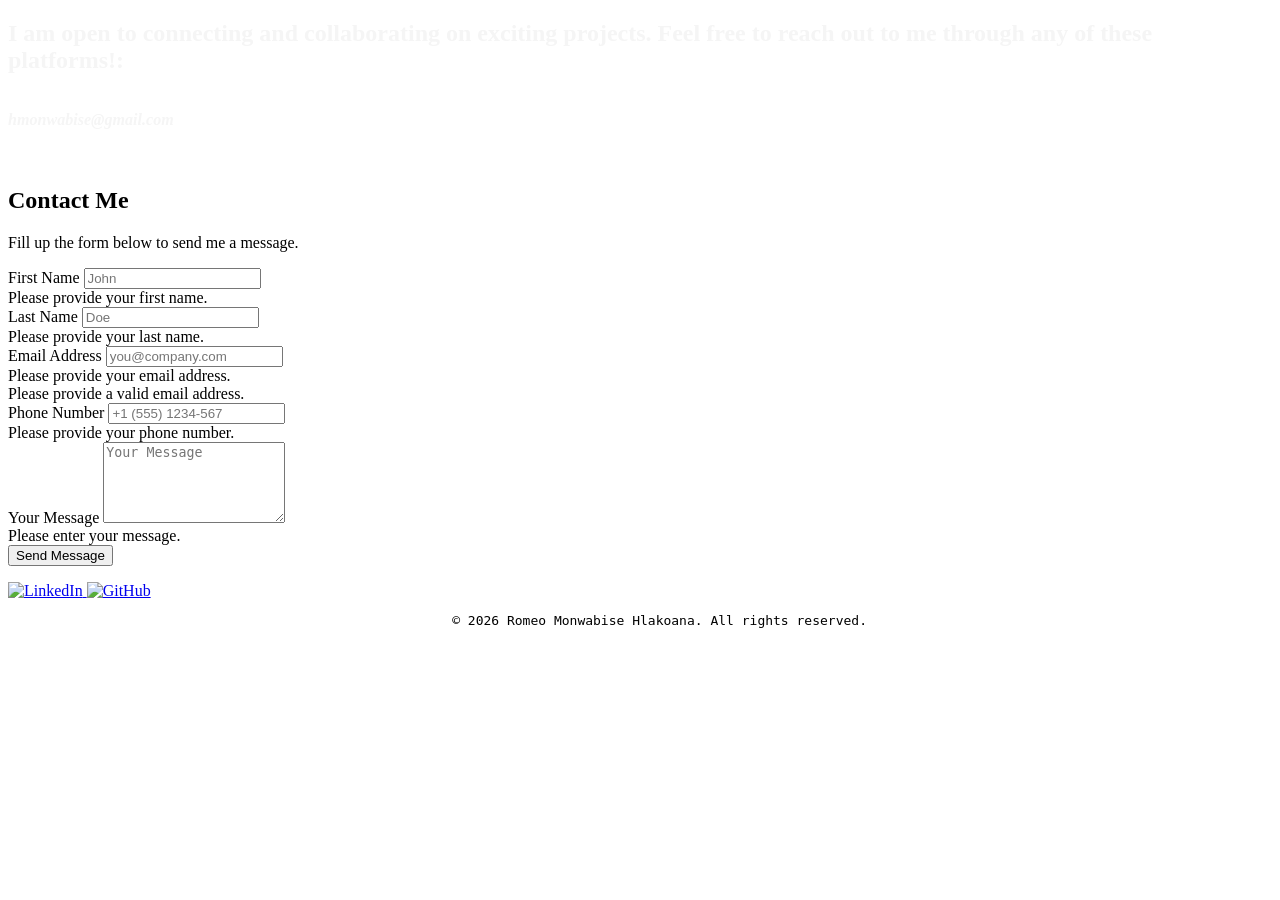
==== contact.html @ eb9d6224 "Added contact.html for user inquiries with a form submission feature using w3forms." ====
<!DOCTYPE html>
<html lang="en">
    <head>
        <meta charset="UTF-8">
        <meta name="viewport" content="width=device-width, initial-scale=1.0">
        <title>Contact Information of Romeo Hlakoana</title>

        <link rel="stylesheet" href="css/styles.css">
    </head>
    <body class="body" style="background-image: url('Images/software-developer-6521720_1280.jpg'); background-size: cover;">
        <h2 class="header" style="color: whitesmoke;">
            I am open to connecting and collaborating on exciting projects. Feel free to reach out to me through any of these platforms!:

            <em><h6>hmonwabise@gmail.com</h6></em>
        </h2>

        

        <section>
            <div style="display:flex;flex-direction:column;gap:12px;margin-top:20px;">
                <div class="flex items-center min-h-screen bg-gray-100 dark:bg-gray-900">
                    <div class="container mx-auto">
                        <div class="max-w-xl mx-auto my-10 bg-white p-5 rounded-md shadow-sm">
                            <div class="text-center">
                                <h1 class="my-3 text-3xl font-semibold text-gray-700 dark:text-gray-200">
                                    Contact Me
                                </h1>
                                <p class="text-gray-400 dark:text-gray-400">
                                    Fill up the form below to send me a message.
                                </p>
                            </div>
                            <div class="m-7">
                                <form action="https://api.web3forms.com/submit" method="POST" id="form" class="needs-validation" novalidate>
                                    <input type="hidden" name="access_key" value="18c40de9-9de5-4909-b1f9-c81cc534af9a" />
                                    <input type="hidden" name="subject" value="New Submission from Web3Forms" />
                                    <input type="checkbox" name="botcheck" id="" style="display: none;" />

                                    <div class="flex mb-6 space-x-4">
                                        <div class="w-full md:w-1/2">
                                            <label for="fname" class="block mb-2 text-sm text-gray-600 dark:text-gray-400">
                                                First Name
                                            </label>
                                            <input type="text" name="name" id="first_name" placeholder="John" required class="w-full px-3 py-2 placeholder-gray-300 border-2 border-gray-200 rounded-md focus:outline-none focus:ring focus:ring-indigo-100 focus:border-indigo-300" />
                                            <div class="empty-feedback invalid-feedback text-red-400 text-sm mt-1">
                                                Please provide your first name.
                                            </div>
                                        </div>
                                        <div class="w-full md:w-1/2">
                                            <label for="lname" class="block mb-2 text-sm text-gray-600 dark:text-gray-400">
                                                Last Name
                                            </label>
                                            <input type="text" name="last_name" id="lname" placeholder="Doe" required class="w-full px-3 py-2 placeholder-gray-300 border-2 border-gray-200 rounded-md focus:outline-none focus:ring focus:ring-indigo-100 focus:border-indigo-300" />
                                            <div class="empty-feedback invalid-feedback text-red-400 text-sm mt-1">
                                                Please provide your last name.
                                            </div>
                                        </div>
                                    </div>

                                    <div class="flex mb-6 space-x-4">
                                        <div class="w-full md:w-1/2">
                                            <label for="email" class="block mb-2 text-sm text-gray-600 dark:text-gray-400">
                                                Email Address
                                            </label>
                                            <input type="email" name="email" id="email" placeholder="you@company.com" required class="w-full px-3 py-2 placeholder-gray-300 border-2 border-gray-200 rounded-md focus:outline-none focus:ring focus:ring-indigo-100 focus:border-indigo-300" />
                                            <div class="empty-feedback text-red-400 text-sm mt-1">
                                                Please provide your email address.
                                            </div>
                                            <div class="invalid-feedback text-red-400 text-sm mt-1">
                                                Please provide a valid email address.
                                            </div>
                                        </div>

                                        <div class="w-full md:w-1/2">
                                            <label for="phone" class="block text-sm mb-2 text-gray-600 dark:text-gray-400">
                                                Phone Number
                                            </label>
                                            <input type="text" name="phone" id="phone" placeholder="+1 (555) 1234-567" required class="w-full px-3 py-2 placeholder-gray-300 border-2 border-gray-200 rounded-md focus:outline-none focus:ring focus:ring-indigo-100 focus:border-indigo-300" />

                                            <div class="empty-feedback invalid-feedback text-red-400 text-sm mt-1">
                                                Please provide your phone number.
                                            </div>
                                        </div>
                                    </div>

                                    <div class="mb-6">
                                        <label for="message" class="block mb-2 text-sm text-gray-600 dark:text-gray-400">
                                            Your Message
                                        </label>

                                        <textarea rows="5" name="message" id="message" placeholder="Your Message" class="w-full px-3 py-2 placeholder-gray-300 border-2 border-gray-200 rounded-md focus:outline-none focus:ring focus:ring-indigo-100 focus;border-indigo-300" required></textarea>
                                        <div class="empty-feedback invalid-feedback text-red-400 text-sm mt-1">
                                            Please enter your message.
                                        </div>
                                    </div>
                                    <div class="mb-6">
                                        <button type="submit" class="w-full px-3 py-4 text-white bg-indigo-500 rounded-md focus:bg-indigo-600 focus:outline-none">
                                            Send Message
                                        </button>
                                    </div>
                                    <p class="text-base text-center text-gray-400" id="result"></p>
                                </form>
                            </div>
                        </div>
                    </div>
                </div>
            </div>
        </section>

        <footer class="footer">
            <div class="footer-icons">
                <a href="https://www.linkedin.com/in/monwabise-hlakoana-1254171a4/?lipi=urn%3Ali%3Apage%3Ad_flagship3_profile_self_edit_top_card%3BliA%2F6ej%2FQW6oWOITzEdHVg%3D%3D" target="_blank" rel="noopener noreferrer">
                    <img class="neon-img" alt="LinkedIn" src="https://www.bing.com/th?id=OSK.5f0f2b0c82c3db8b6da300e1239fa553&w=175&h=120&qlt=120&c=6&rs=1&cdv=1&pid=RS">
                </a>
                <a href="https://github.com/SAGEROMEO/MIE_JAVA_2026_HLAR.github.io" target="_blank" rel="noopener noreferrer">
                    <img class="neon-img" alt="GitHub" src="C:\Users\hmonw\Documents\Developer Portfolio Website romeo\Developer Portfolio Website\Images\git.png">
                </a>
            </div>

            <pre><p style="text-align: center;">     © 2026 Romeo Monwabise Hlakoana. All rights reserved.</p></pre>
        </footer>
        <script src="js/script.js"></script>
    </body>
</html>
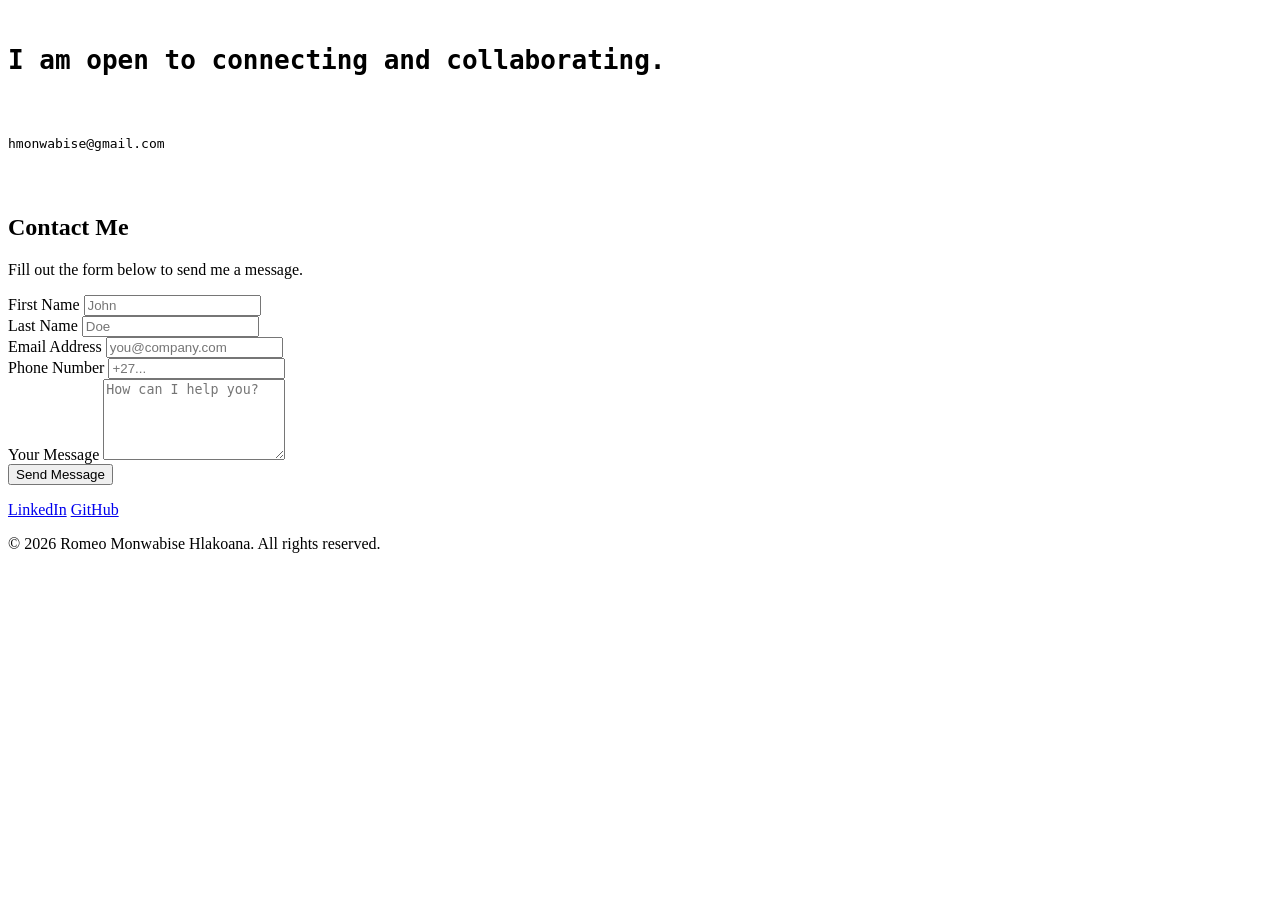
==== commit ff25255b: "updated contact page" ====
--- a/contact.html
+++ b/contact.html
@@ -1,123 +1,72 @@
 <!DOCTYPE html>
 <html lang="en">
-    <head>
-        <meta charset="UTF-8">
-        <meta name="viewport" content="width=device-width, initial-scale=1.0">
-        <title>Contact Information of Romeo Hlakoana</title>
+<head>
+    <meta charset="UTF-8">
+    <meta name="viewport" content="width=device-width, initial-scale=1.0">
+    <title>Contact | Romeo Hlakoana</title>
+    <link rel="stylesheet" href="css/styles.css">
+</head>
+<body class="contact-page">
 
-        <link rel="stylesheet" href="css/styles.css">
-    </head>
-    <body class="body" style="background-image: url('Images/software-developer-6521720_1280.jpg'); background-size: cover;">
-        <h2 class="header" style="color: whitesmoke;">
-            I am open to connecting and collaborating on exciting projects. Feel free to reach out to me through any of these platforms!:
+    <header class="contact-header">
+        <pre>
+        <h1>I am open to connecting and collaborating.</h1>
+        <p class="email-link">hmonwabise@gmail.com</p>
+        </pre>
+    </header>
 
-            <em><h6>hmonwabise@gmail.com</h6></em>
-        </h2>
+    <main class="container">
+        <section class="contact-card">
+            <div class="card-header">
+                <h2>Contact Me</h2>
+                <p>Fill out the form below to send me a message.</p>
+            </div>
 
-        
+            <form action="https://api.web3forms.com/submit" method="POST" id="contact-form">
+                <input type="hidden" name="access_key" value="18c40de9-9de5-4909-b1f9-c81cc534af9a" />
+                <input type="checkbox" name="botcheck" style="display: none;" />
 
-        <section>
-            <div style="display:flex;flex-direction:column;gap:12px;margin-top:20px;">
-                <div class="flex items-center min-h-screen bg-gray-100 dark:bg-gray-900">
-                    <div class="container mx-auto">
-                        <div class="max-w-xl mx-auto my-10 bg-white p-5 rounded-md shadow-sm">
-                            <div class="text-center">
-                                <h1 class="my-3 text-3xl font-semibold text-gray-700 dark:text-gray-200">
-                                    Contact Me
-                                </h1>
-                                <p class="text-gray-400 dark:text-gray-400">
-                                    Fill up the form below to send me a message.
-                                </p>
-                            </div>
-                            <div class="m-7">
-                                <form action="https://api.web3forms.com/submit" method="POST" id="form" class="needs-validation" novalidate>
-                                    <input type="hidden" name="access_key" value="18c40de9-9de5-4909-b1f9-c81cc534af9a" />
-                                    <input type="hidden" name="subject" value="New Submission from Web3Forms" />
-                                    <input type="checkbox" name="botcheck" id="" style="display: none;" />
-
-                                    <div class="flex mb-6 space-x-4">
-                                        <div class="w-full md:w-1/2">
-                                            <label for="fname" class="block mb-2 text-sm text-gray-600 dark:text-gray-400">
-                                                First Name
-                                            </label>
-                                            <input type="text" name="name" id="first_name" placeholder="John" required class="w-full px-3 py-2 placeholder-gray-300 border-2 border-gray-200 rounded-md focus:outline-none focus:ring focus:ring-indigo-100 focus:border-indigo-300" />
-                                            <div class="empty-feedback invalid-feedback text-red-400 text-sm mt-1">
-                                                Please provide your first name.
-                                            </div>
-                                        </div>
-                                        <div class="w-full md:w-1/2">
-                                            <label for="lname" class="block mb-2 text-sm text-gray-600 dark:text-gray-400">
-                                                Last Name
-                                            </label>
-                                            <input type="text" name="last_name" id="lname" placeholder="Doe" required class="w-full px-3 py-2 placeholder-gray-300 border-2 border-gray-200 rounded-md focus:outline-none focus:ring focus:ring-indigo-100 focus:border-indigo-300" />
-                                            <div class="empty-feedback invalid-feedback text-red-400 text-sm mt-1">
-                                                Please provide your last name.
-                                            </div>
-                                        </div>
-                                    </div>
-
-                                    <div class="flex mb-6 space-x-4">
-                                        <div class="w-full md:w-1/2">
-                                            <label for="email" class="block mb-2 text-sm text-gray-600 dark:text-gray-400">
-                                                Email Address
-                                            </label>
-                                            <input type="email" name="email" id="email" placeholder="you@company.com" required class="w-full px-3 py-2 placeholder-gray-300 border-2 border-gray-200 rounded-md focus:outline-none focus:ring focus:ring-indigo-100 focus:border-indigo-300" />
-                                            <div class="empty-feedback text-red-400 text-sm mt-1">
-                                                Please provide your email address.
-                                            </div>
-                                            <div class="invalid-feedback text-red-400 text-sm mt-1">
-                                                Please provide a valid email address.
-                                            </div>
-                                        </div>
-
-                                        <div class="w-full md:w-1/2">
-                                            <label for="phone" class="block text-sm mb-2 text-gray-600 dark:text-gray-400">
-                                                Phone Number
-                                            </label>
-                                            <input type="text" name="phone" id="phone" placeholder="+1 (555) 1234-567" required class="w-full px-3 py-2 placeholder-gray-300 border-2 border-gray-200 rounded-md focus:outline-none focus:ring focus:ring-indigo-100 focus:border-indigo-300" />
-
-                                            <div class="empty-feedback invalid-feedback text-red-400 text-sm mt-1">
-                                                Please provide your phone number.
-                                            </div>
-                                        </div>
-                                    </div>
-
-                                    <div class="mb-6">
-                                        <label for="message" class="block mb-2 text-sm text-gray-600 dark:text-gray-400">
-                                            Your Message
-                                        </label>
-
-                                        <textarea rows="5" name="message" id="message" placeholder="Your Message" class="w-full px-3 py-2 placeholder-gray-300 border-2 border-gray-200 rounded-md focus:outline-none focus:ring focus:ring-indigo-100 focus;border-indigo-300" required></textarea>
-                                        <div class="empty-feedback invalid-feedback text-red-400 text-sm mt-1">
-                                            Please enter your message.
-                                        </div>
-                                    </div>
-                                    <div class="mb-6">
-                                        <button type="submit" class="w-full px-3 py-4 text-white bg-indigo-500 rounded-md focus:bg-indigo-600 focus:outline-none">
-                                            Send Message
-                                        </button>
-                                    </div>
-                                    <p class="text-base text-center text-gray-400" id="result"></p>
-                                </form>
-                            </div>
-                        </div>
+                <div class="form-row">
+                    <div class="form-group">
+                        <label for="first_name">First Name</label>
+                        <input type="text" name="name" id="first_name" placeholder="John" required>
+                    </div>
+                    <div class="form-group">
+                        <label for="last_name">Last Name</label>
+                        <input type="text" name="last_name" id="last_name" placeholder="Doe" required>
                     </div>
                 </div>
-            </div>
+
+                <div class="form-row">
+                    <div class="form-group">
+                        <label for="email">Email Address</label>
+                        <input type="email" name="email" id="email" placeholder="you@company.com" required>
+                    </div>
+                    <div class="form-group">
+                        <label for="phone">Phone Number</label>
+                        <input type="text" name="phone" id="phone" placeholder="+27..." required>
+                    </div>
+                </div>
+
+                <div class="form-group">
+                    <label for="message">Your Message</label>
+                    <textarea name="message" id="message" rows="5" placeholder="How can I help you?" required></textarea>
+                </div>
+
+                <button type="submit" class="submit-btn">Send Message</button>
+                <p id="result"></p>
+            </form>
         </section>
+    </main>
 
-        <footer class="footer">
-            <div class="footer-icons">
-                <a href="https://www.linkedin.com/in/monwabise-hlakoana-1254171a4/?lipi=urn%3Ali%3Apage%3Ad_flagship3_profile_self_edit_top_card%3BliA%2F6ej%2FQW6oWOITzEdHVg%3D%3D" target="_blank" rel="noopener noreferrer">
-                    <img class="neon-img" alt="LinkedIn" src="https://www.bing.com/th?id=OSK.5f0f2b0c82c3db8b6da300e1239fa553&w=175&h=120&qlt=120&c=6&rs=1&cdv=1&pid=RS">
-                </a>
-                <a href="https://github.com/SAGEROMEO/MIE_JAVA_2026_HLAR.github.io" target="_blank" rel="noopener noreferrer">
-                    <img class="neon-img" alt="GitHub" src="C:\Users\hmonw\Documents\Developer Portfolio Website romeo\Developer Portfolio Website\Images\git.png">
-                </a>
-            </div>
+    <footer class="footer">
+        <div class="social-links">
+            <a href="your-linkedin-link" target="_blank">LinkedIn</a>
+            <a href="your-github-link" target="_blank">GitHub</a>
+        </div>
+        <p>&copy; 2026 Romeo Monwabise Hlakoana. All rights reserved.</p>
+    </footer>
 
-            <pre><p style="text-align: center;">     © 2026 Romeo Monwabise Hlakoana. All rights reserved.</p></pre>
-        </footer>
-        <script src="js/script.js"></script>
-    </body>
-</html>
+    <script src="js/script.js"></script>
+</body>
+</html>
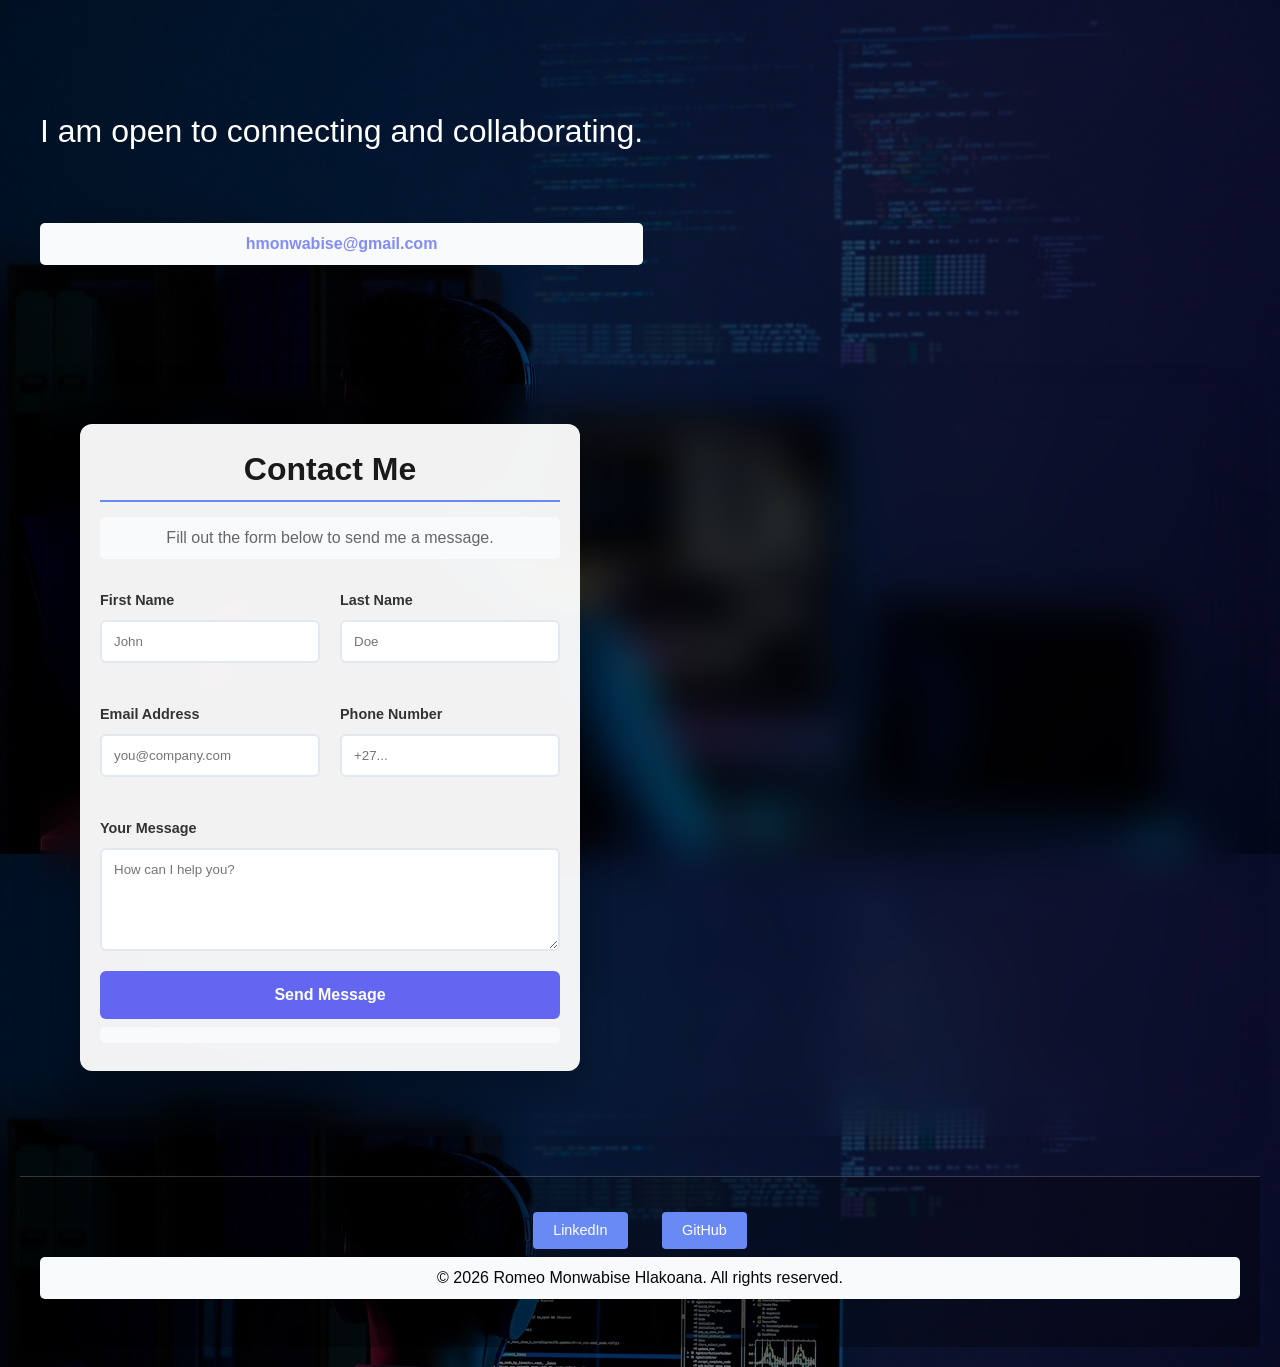
==== commit 38e8363a: "Fix HTML formatting and update stylesheet link" ====
--- a/contact.html
+++ b/contact.html
@@ -4,7 +4,7 @@
     <meta charset="UTF-8">
     <meta name="viewport" content="width=device-width, initial-scale=1.0">
     <title>Contact | Romeo Hlakoana</title>
-    <link rel="stylesheet" href="css/styles.css">
+    <link rel="stylesheet" href="styles.css">
 </head>
 <body class="contact-page">
 
@@ -69,4 +69,4 @@
 
     <script src="js/script.js"></script>
 </body>
-</html>+</html>
--- a/styles.css
+++ b/styles.css
@@ -0,0 +1,661 @@
+* { box-sizing: border-box;
+    margin: 0;
+    padding: 0;
+}
+
+/* Background laptop styles */
+html,body{height:auto;}
+.bg-laptop
+{
+	position:fixed;
+	inset:0;
+	pointer-events:none;
+	z-index:-1;
+	/* Subtle background: soft gradient with light texture and vignette */
+	background: linear-gradient(120deg, rgba(7,18,33,0.04), rgba(11,111,179,0.02));
+	opacity:1; /* control intensity via pseudo-elements below */
+	transform-origin:center center;
+	animation:bgFloat 10s ease-in-out infinite;
+}
+
+.bg-laptop::before
+{
+	content:'';
+	position:absolute;
+	inset:0;
+	background: repeating-linear-gradient(45deg, rgba(255,255,255,0.01) 0 2px, rgba(0,0,0,0.01) 2px 6px);
+	mix-blend-mode:overlay;
+	opacity:0.6;
+	pointer-events:none;
+}
+
+.bg-laptop::after
+{
+	content:'';
+	position:absolute;
+	inset:0;
+	background: radial-gradient(ellipse at center, rgba(255,255,255,0.02) 0%, rgba(0,0,0,0.04) 60%, rgba(0,0,0,0.08) 100%);
+	pointer-events:none;
+}
+
+.laptop-svg{ display:none; }
+
+@keyframes float
+{
+	0%{ transform:translateY(0) rotate(-1deg); }
+	50%{ transform:translateY(-12px) rotate(1deg); }
+	100%{ transform:translateY(0) rotate(-1deg); }
+}
+
+@keyframes bgFloat
+{
+	0%{ transform:translateY(0) scale(1); }
+	50%{ transform:translateY(-10px) scale(1.02); }
+	100%{ transform:translateY(0) scale(1); }
+}
+
+@keyframes shimmer
+{
+	0%{ transform:translateX(-50%); }
+	100%{ transform:translateX(50%); }
+}
+
+/* Ensure content sits above background */
+body > *:not(.bg-laptop)
+{
+	position:relative;
+}
+
+/* Responsive tweak for small screens: reduce opacity & size */
+@media (max-width:600px)
+{
+	.bg-laptop{ opacity:0.07; }
+	.laptop-svg{ width:90vw; }
+}
+
+/* Neon effect for images */
+.neon-img{
+	transition: filter 200ms ease, transform 200ms ease, box-shadow 200ms ease;
+	filter: drop-shadow(0 0 6px rgba(0,0,0,0.35));
+}
+.neon-img:hover{
+	transform: translateY(-4px) scale(1.02);
+	filter: drop-shadow(0 0 12px rgba(11,111,179,0.9));
+	box-shadow: 0 0 18px rgba(11,111,179,0.8), 0 0 36px rgba(11,111,179,0.5) inset;
+	animation: neonPulse 1.8s ease-in-out infinite;
+}
+
+@keyframes neonPulse{
+	0%{ box-shadow: 0 0 8px rgba(11,111,179,0.6); }
+	50%{ box-shadow: 0 0 22px rgba(11,111,179,0.9); }
+	100%{ box-shadow: 0 0 8px rgba(11,111,179,0.6); }
+}
+
+/* Footer icons layout */
+.footer-icons{
+	display:flex;
+	gap: 60px;
+	align-items:center;
+	justify-content:center;
+	margin-bottom:12px;
+	transform: none;
+}
+.footer-icons img
+{
+	width:150px;
+	height:auto;
+}
+
+.invalid-feedback,
+.empty-feedback
+{
+    display: none;
+}
+
+.was-validated :placeholder-shown:invalid ~ .empty-feedback 
+{
+    display: block;
+}       
+
+.was-validated :not(:placeholder-shown):invalid ~ .invalid-feedback 
+{
+    display: block;
+}
+
+.is-invalid,
+.was-validated :invalid 
+{
+    border-color: #dc3545;
+}
+
+.is-valid,
+.was-validated :valid 
+{
+    border-color: #28a745;
+}
+
+.header 
+{
+    background-color: rgba(171, 212, 242, 0.123);
+    color: white;
+    padding: 20px;
+    text-align: center;
+    font-size: 40px;
+}
+
+.footer
+{
+    position: relative;
+    width: 100%;
+    color: rgb(8, 8, 8);
+    padding: 20px;
+    bottom: 0;
+    text-align: center;
+    background-color: #ffffff00;
+	border:#ffffff
+
+}
+        
+
+
+
+body
+{
+
+background:#859ff3;
+display:flex;
+flex-direction: column;
+padding:20px;
+overflow-x: hidden; /* Prevents side-scrolling */
+justify-content:center;
+font-family: Arial, Helvetica, sans-serif;
+background-color: #f5f7fa;
+color: #333;
+line-height: 1.6;
+
+}
+
+h2{
+text-align:center;
+margin-bottom:20px;
+}
+
+.my-paragraph
+{
+font-size: 50px;
+}
+
+
+section{
+margin-bottom:25px;
+}
+
+h3{
+margin-top:25px;
+border-bottom:2px solid #eee;
+padding-bottom:5px;
+}
+
+p{
+padding:8px;
+background:#f9fafc;
+border-radius:5px;
+margin:5px 0;
+}
+
+.grid
+{
+display:grid;
+grid-template-columns:150px 1fr;
+gap:10px;
+margin-top:10px;
+}
+
+.grid label
+{
+color:white;
+}
+
+input, textarea
+{
+padding:10px;
+border:1px solid #fefefe;
+border-radius:5px;
+width:100%;
+}
+
+
+
+/* Project Section Styling */
+.project-section {
+    background: rgba(255, 255, 255, 0.95);
+    border-radius: 12px;
+    padding: 30px;
+    margin-bottom: 0;
+    box-shadow: 0 8px 32px rgba(0, 0, 0, 0.1);
+    border: 1px solid rgba(255, 255, 255, 0.2);
+    backdrop-filter: blur(10px);
+    transition: all 0.3s ease;
+    height: fit-content;  /* lets each card be only as tall as its content */
+    align-self: start;
+}
+
+.project-section:hover {
+    transform: translateY(-5px);
+    box-shadow: 0 12px 40px rgba(0, 0, 0, 0.15);
+}
+
+.project-section h2 {
+    color: #2d3748;
+    font-size: 28px;
+    margin-bottom: 20px;
+    border-bottom: 3px solid #4299e1;
+    padding-bottom: 10px;
+    font-weight: 600;
+}
+
+.project-section p {
+    color: #4a5568;
+    line-height: 1.7;
+    margin-bottom: 20px;
+    font-size: 16px;
+}
+
+.project-section h5 {
+    color: #2d3748;
+    font-size: 18px;
+    margin: 25px 0 15px 0;
+    font-weight: 600;
+}
+
+.project-section ul {
+    background: rgba(66, 153, 225, 0.1);
+    border-radius: 8px;
+    padding: 20px;
+    margin: 15px 0;
+    border-left: 4px solid #4299e1;
+}
+
+.project-section li {
+    color: #2d3748;
+    margin-bottom: 8px;
+    font-weight: 500;
+}
+
+.project-section img {
+    border-radius: 8px;
+    margin: 20px 0;
+    transition: transform 0.3s ease;
+    box-shadow: 0 4px 16px rgba(0, 0, 0, 0.1);
+}
+
+.project-section img:hover {
+    transform: scale(1.02);
+}
+
+.project-section a {
+    display: inline-block;
+    background: linear-gradient(135deg, #4299e1, #3182ce);
+    color: white;
+    padding: 12px 24px;
+    text-decoration: none;
+    border-radius: 6px;
+    font-weight: 500;
+    transition: all 0.3s ease;
+    margin-top: 15px;
+    box-shadow: 0 4px 12px rgba(66, 153, 225, 0.3);
+}
+
+.project-section a:hover {
+    background: linear-gradient(135deg, #3182ce, #2c5282);
+    transform: translateY(-2px);
+    box-shadow: 0 6px 20px rgba(66, 153, 225, 0.4);
+}
+
+/* Projects Grid Layout */
+.projects-grid {
+    display: grid;
+    grid-template-columns: repeat(auto-fit, minmax(min(450px, 100%), 1fr));
+    gap: 30px;
+    margin-top: 40px;
+    align-items: start; /* prevents cards from stretching to match each other's height */
+    width: 100%;
+}   
+
+/* Container adjustments for project sections */
+.container {
+
+    background: transparent; /* Semi-transparent background for glass effect */
+    
+    border-radius: 16px;
+    box-shadow: 0 8px 32px rgba(0, 0, 0, 0.1);/* Subtle shadow for depth */
+    backdrop-filter: blur(20px); /* Glassmorphism effect */
+
+    flex: 1; /* Allow container to grow and fill available space */
+    display: block;
+    max-width: 1200px;
+    justify-content: center;
+    align-items: start;
+    width: 100%; /* Ensure it takes full width on smaller screens */
+    margin: 20px auto;
+    padding: 40px;
+
+    
+    
+}
+
+.container h1 {
+    color: white;
+    text-align: center;
+    font-size: 36px;
+    margin-bottom: 40px;
+    text-shadow: 0 2px 4px rgba(0, 0, 0, 0.3);
+    font-weight: 700;
+}
+
+.footer
+{
+    position: relative;
+    width: 100%;
+    color: rgb(8, 8, 8);
+    padding: 20px;
+    bottom: 0;
+    text-align: center;
+    background-color: #ffffff00;
+    border-top: 1px solid rgba(255, 255, 255, 0.2);
+}
+
+/* General Reset */
+* {
+    box-sizing: border-box;
+    margin: 0;
+    padding: 0;
+    font-family: 'Segoe UI', Tahoma, Geneva, Verdana, sans-serif;
+}
+
+.contact-page {
+    /* Background with dark overlay for readability */
+    background: linear-gradient(rgba(0, 0, 0, 0.6), rgba(0, 0, 0, 0.6)), 
+                url('../Images/software-developer-6521720_1280.jpg');
+    background-size: cover;
+    background-position: center;
+    background-attachment: fixed;
+    min-height: 100vh;
+    color: white;
+    display: flex;
+    flex-direction: column;
+}
+
+/* Header */
+.contact-header {
+    text-align: center;
+    padding: 60px 20px 20px;
+}
+
+.contact-header h1 {
+    font-weight: 300;
+    max-width: 700px;
+    margin: 0 auto;
+}
+
+.email-link {
+    color: #818cf8;
+    margin-top: 15px;
+    font-weight: bold;
+}
+.email-link:hover {
+    color: #4f46e5;
+    text-decoration: underline;
+}
+
+
+/* Glass Card Style */
+/* This is the actual form box */
+.contact-card {
+    background: rgba(255, 255, 255, 0.95);
+    color: #333;
+    padding: 20px; /* Reduced from 40px for better fit */
+    border-radius: 12px;
+    width: 100%;
+    max-width: 500px; /* Smaller max-width keeps it elegant */
+    box-shadow: 0 10px 30px rgba(0,0,0,0.3);
+    backdrop-filter: blur(10px); /* Adds to the glass effect */
+}
+
+.card-header {
+    text-align: center;
+    margin-bottom: 30px;
+}
+
+.card-header h2 {
+    font-size: 2rem;
+    color: #1a1a1a;
+}
+
+.card-header p {
+    color: #666;
+    margin-top: 5px;
+}
+
+/* Form Styles */
+.form-row {
+    display: flex;
+    gap: 20px;
+    margin-bottom: 20px;
+}
+
+.form-group {
+    flex: 1;
+    display: flex;
+    flex-direction: column;
+    margin-bottom: 20px;
+}
+
+label {
+    font-size: 0.9rem;
+    margin-bottom: 8px;
+    font-weight: 600;
+}
+
+input, textarea {
+    padding: 12px;
+    border: 2px solid #e2e8f0;
+    border-radius: 6px;
+    outline: none;
+    transition: border-color 0.3s;
+}
+
+input:focus, textarea:focus {
+    border-color: #6366f1;
+}
+
+/* Button */
+.submit-btn {
+    background: #6366f1;
+    color: white;
+    padding: 15px;
+    border: none;
+    border-radius: 6px;
+    font-size: 1rem;
+    font-weight: bold;
+    cursor: pointer;
+    width: 100%;
+    transition: background 0.3s;
+}
+
+.submit-btn:hover {
+    background: #4f46e5;
+}
+
+/* Footer */
+.footer {
+    padding: 40px 20px;
+    text-align: center;
+    background: rgba(0,0,0,0.3);
+}
+
+.social-links {
+    margin-bottom: 15px;
+}
+
+.social-links a {
+    color: white;
+    text-decoration: none;
+    margin: 0 15px;
+    font-size: 0.9rem;
+    border-bottom: 1px solid transparent;
+}
+
+.social-links a:hover {
+    border-bottom: 1px solid #818cf8;
+}
+
+/* Responsive */
+@media (max-width: 600px) {
+    .form-row {
+        flex-direction: column; /* Stack form fields (name and email) vertically on small screens */
+        gap: 0;
+    }
+}
+
+
+header {
+  display: flex;
+  align-items: center;
+  margin-bottom: 20px;
+}
+
+header img {
+  width: 120px;
+  height: 120px;
+  border-radius: 50%;
+  margin-right: 20px;
+  border: 3px solid #698af5;
+}
+
+h2, h3 {
+  color: #2c3e50;
+  border-bottom: 2px solid #698af5;
+  padding-bottom: 5px;
+  margin-bottom: 15px;
+}
+
+p {
+  margin: 8px 0;
+}
+
+ul {
+  margin: 10px 0 20px 20px;
+}
+
+.skills {
+  display: flex;
+  flex-wrap: wrap;
+  gap: 15px;
+  margin-top: 10px;
+}
+
+.skill {
+  display: flex;
+  align-items: center;
+  background: #f0f2f5;
+  padding: 8px 12px;
+  border-radius: 6px;
+}
+
+.skill img {
+  width: 5px;
+  height: 5px;
+  margin-right: 2px; 
+  vertical-align: middle;
+}
+
+footer {
+  text-align: center; 
+  margin-top: 20px;
+}
+
+footer a {
+  background: #698af5;
+  color: #fff;
+  padding: 10px 20px;
+  border-radius: 4px;
+  text-decoration: none;
+}
+
+
+footer a:hover {
+  background: #4a6edb;
+}
+.contact-page 
+{
+    /* Background with dark overlay for readability */
+    background: linear-gradient(rgba(0, 0, 0, 0.6), rgba(0, 0, 0, 0.6)), 
+                url('../Images/software-developer-6521720_1280.jpg');
+}
+
+/*css for cvhtml*/
+/* Code editor wrapper */
+.code-wrp {
+    background: #12121c;
+    border-radius: 10px;
+    border: 1px solid #2a2a3e;
+    overflow: hidden;
+    font-family: 'Courier New', Courier, monospace;
+    font-size: 14px;
+    line-height: 1.75;
+}
+
+/* Each line */
+.code-l {
+    display: flex;
+    align-items: baseline;
+    padding: 1px 0;
+    flex-wrap: wrap;
+}
+
+.code-l::before {
+    content: attr(data-line-nr);
+    min-width: 42px;
+    text-align: right;
+    padding-right: 16px;
+    color: #3a3a5c;
+    font-size: 12px;
+    user-select: none;
+    flex-shrink: 0;
+}
+
+.code-l:hover {
+    background: rgba(255, 255, 255, 0.03);
+}
+
+/* Indentation dots */
+.dot {
+    color: transparent; /* invisible but preserves spacing */
+    white-space: pre;
+    letter-spacing: 0.08em;
+}
+
+/* Syntax colors */
+.methods  { color: #c792ea; } /* purple  — keywords */
+.propname { color: #82aaff; } /* blue    — method/class names */
+.prop2    { color: #f78c6c; } /* orange  — this.properties */
+.scope    { color: #89ddff; } /* cyan    — this, = operators */
+.string   { color: #c3e88d; } /* green   — string values */
+.number   { color: #f78c6c; } /* orange  — numbers */
+.comment  { color: #546e7a; font-style: italic; } /* muted — comments */
+
+/* Section label */
+.section-title {
+    font-size: 11px;
+    letter-spacing: 0.12em;
+    text-transform: uppercase;
+    color: #6e7a9a;
+    display: block;
+    margin-bottom: 12px;
+}
+
+.bullet-title::before {
+    content: '// ';
+    color: #4e9af1;
+}
